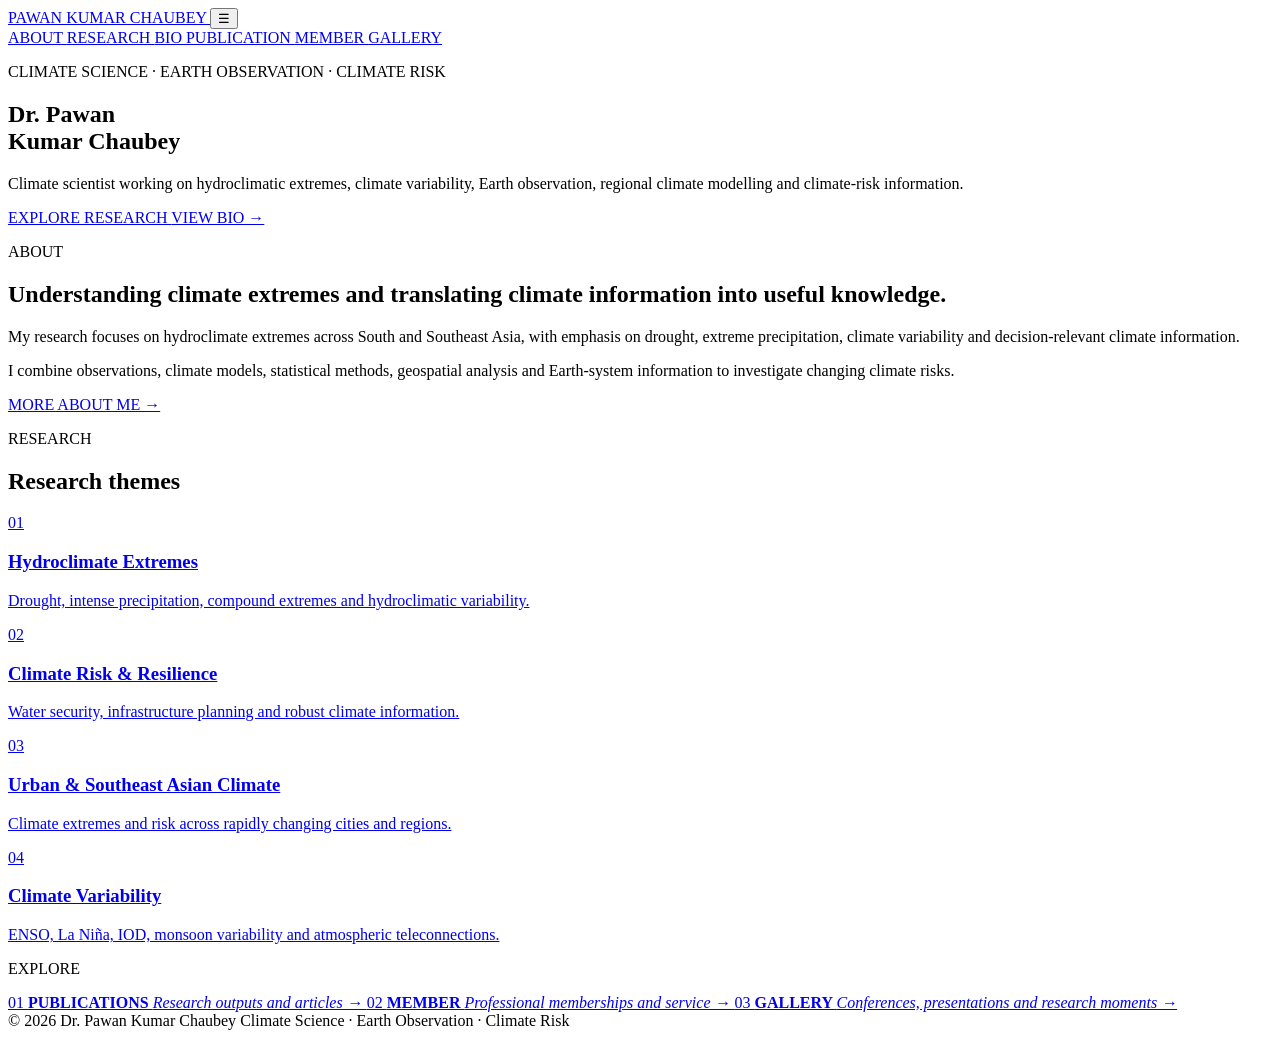
==== index.html @ 9666fa18 "Update index.html" ====
<!DOCTYPE html>
<html lang="en">

<head>


<title>Pawan Kumar Chaubey</title>

<meta
  name="description"
  content="Official website of Pawan Kumar Chaubey, Research Fellow at Nanyang Technological University, Singapore. Research interests include hydroclimatic extremes, climate variability, climate modelling and climate risk."
>

<link
  rel="canonical"
  href="https://pawanchaubey.github.io/"
>




  
  <!-- =====================================================
       BASIC PAGE INFORMATION
       ===================================================== -->

  <meta charset="utf-8">

  <meta
    name="viewport"
    content="width=device-width, initial-scale=1"
  >

  <title>
    Dr. Pawan Kumar Chaubey
  </title>

  <meta
    name="description"
    content="Dr. Pawan Kumar Chaubey — Climate scientist working on hydroclimatic extremes, climate variability, Earth observation, regional climate modelling and climate-risk information."
  >

  <!-- Main website stylesheet -->

  <link
    rel="stylesheet"
    href="css/style.css"
  >
<link rel="stylesheet" href="css/theme.css">
</head>


<body>


<!-- =====================================================
     HEADER / NAVIGATION
     ===================================================== -->

<header class="site-header">


  <!-- =================================================
       WEBSITE NAME / HOME
       ================================================= -->

  <a
    class="brand"
    href="index.html"
  >
    PAWAN KUMAR CHAUBEY
  </a>


  <!-- =================================================
       MOBILE MENU BUTTON
       ================================================= -->

  <button
    class="menu-toggle"
    type="button"
    aria-label="Open menu"
  >
    ☰
  </button>


  <!-- =================================================
       MAIN NAVIGATION
       ================================================= -->

  <nav class="site-nav">


    <!-- ABOUT -->

    <a
      href="about.html"
    >
      ABOUT
    </a>


    <!-- RESEARCH -->

    <a
      href="research.html"
    >
      RESEARCH
    </a>


    <!-- BIO -->

    <a
      href="bio.html"
    >
      BIO
    </a>


    <!-- PUBLICATIONS -->

    <a
      href="publications.html"
    >
      PUBLICATION
    </a>


    <!-- MEMBER -->

    <a
      href="member.html"
    >
      MEMBER
    </a>


    <!-- GALLERY -->

    <a
      href="gallery.html"
    >
      GALLERY
    </a>


  </nav>

</header>



<!-- =====================================================
     MAIN HOME PAGE
     ===================================================== -->

<main>


  <!-- ===================================================
       HERO SECTION
       =================================================== -->

  <section class="hero page-width hero-slideshow">


<!-- ROTATING BACKGROUND IMAGES -->

<div class="hero-slides" aria-hidden="true">

  <div
    class="hero-slide is-active"
    style="background-image: url('assets/hero/1.jpeg');"
  ></div>

  <div
    class="hero-slide"
    style="background-image: url('assets/hero/2.jpeg');"
  ></div>

  <div
    class="hero-slide"
    style="background-image: url('assets/hero/3.jpeg');"
  ></div>

  <div
    class="hero-slide"
    style="background-image: url('assets/hero/4.jpeg');"
  ></div>

</div>


    

    <!-- =================================================
         HERO TEXT
         ================================================= -->

    <div class="hero-content">


      <!-- Small heading -->

      <p class="eyebrow">
        CLIMATE SCIENCE · EARTH OBSERVATION · CLIMATE RISK
      </p>


      <!-- Main name -->

      <h1>
        Dr. Pawan
        <br>
        Kumar Chaubey
      </h1>


      <!-- Main description -->

      <p class="lead">

        Climate scientist working on hydroclimatic extremes,
        climate variability, Earth observation, regional
        climate modelling and climate-risk information.

      </p>


      <!-- =================================================
           HERO BUTTONS
           ================================================= -->

      <div class="hero-links">


        <!-- Research button -->

        <a
          class="button"
          href="research.html"
        >
          EXPLORE RESEARCH
        </a>


        <!-- Bio link -->

        <a
          class="text-link"
          href="bio.html"
        >
          VIEW BIO →
        </a>


      </div>

    </div>



    <!-- =================================================
         HERO VISUAL
         ================================================= -->

    <div class="hero-mark">

      <div class="orbit"></div>

      <div class="orbit orbit-2"></div>

      <div class="earth-dot"></div>

    </div>


  </section>



  <!-- ===================================================
       ABOUT INTRODUCTION
       =================================================== -->

  <section class="intro page-width">


    <p class="section-kicker">
      ABOUT
    </p>


    <div class="two-column">


      <!-- Main statement -->

      <h2>

        Understanding climate extremes and translating
        climate information into useful knowledge.

      </h2>


      <!-- Supporting text -->

      <div class="body-copy">


        <p>

          My research focuses on hydroclimate extremes
          across South and Southeast Asia, with emphasis
          on drought, extreme precipitation, climate
          variability and decision-relevant climate
          information.

        </p>


        <p>

          I combine observations, climate models,
          statistical methods, geospatial analysis and
          Earth-system information to investigate
          changing climate risks.

        </p>


        <!-- About page link -->

        <a
          class="text-link"
          href="about.html"
        >
          MORE ABOUT ME →
        </a>


      </div>

    </div>

  </section>



  <!-- ===================================================
       RESEARCH THEMES
       =================================================== -->

  <section class="feature-section">


    <div class="page-width">


      <p class="section-kicker">
        RESEARCH
      </p>


      <h2 class="section-title">
        Research themes
      </h2>



      <!-- =================================================
           RESEARCH CARDS
           ================================================= -->

      <div class="card-grid">


        <!-- =================================================
             RESEARCH CARD 01
             ================================================= -->

        <a
          class="image-card theme-1"
          href="research.html#extremes"
        >

          <span>
            01
          </span>


          <h3>
            Hydroclimate Extremes
          </h3>


          <p>

            Drought, intense precipitation,
            compound extremes and hydroclimatic
            variability.

          </p>

        </a>



        <!-- =================================================
             RESEARCH CARD 02
             ================================================= -->

        <a
          class="image-card theme-2"
          href="research.html#risk"
        >

          <span>
            02
          </span>


          <h3>
            Climate Risk &amp; Resilience
          </h3>


          <p>

            Water security, infrastructure planning
            and robust climate information.

          </p>

        </a>



        <!-- =================================================
             RESEARCH CARD 03
             ================================================= -->

        <a
          class="image-card theme-3"
          href="research.html#urban"
        >

          <span>
            03
          </span>


          <h3>
            Urban &amp; Southeast Asian Climate
          </h3>


          <p>

            Climate extremes and risk across rapidly
            changing cities and regions.

          </p>

        </a>



        <!-- =================================================
             RESEARCH CARD 04
             ================================================= -->

        <a
          class="image-card theme-4"
          href="research.html#variability"
        >

          <span>
            04
          </span>


          <h3>
            Climate Variability
          </h3>


          <p>

            ENSO, La Niña, IOD, monsoon variability
            and atmospheric teleconnections.

          </p>

        </a>


      </div>

    </div>

  </section>



  <!-- ===================================================
       EXPLORE MORE
       =================================================== -->

  <section class="quick-links page-width">


    <p class="section-kicker">
      EXPLORE
    </p>


    <div class="link-list">


      <!-- PUBLICATIONS -->

      <a
        href="publications.html"
      >

        <span>
          01
        </span>

        <strong>
          PUBLICATIONS
        </strong>

        <em>
          Research outputs and articles →
        </em>

      </a>



      <!-- MEMBER -->

      <a
        href="member.html"
      >

        <span>
          02
        </span>

        <strong>
          MEMBER
        </strong>

        <em>
          Professional memberships and service →
        </em>

      </a>



      <!-- GALLERY -->

      <a
        href="gallery.html"
      >

        <span>
          03
        </span>

        <strong>
          GALLERY
        </strong>

        <em>
          Conferences, presentations and research moments →
        </em>

      </a>


    </div>

  </section>


</main>



<!-- =====================================================
     FOOTER
     ===================================================== -->

<footer class="site-footer">


  <span>
    © 2026 Dr. Pawan Kumar Chaubey
  </span>


  <span>
    Climate Science · Earth Observation · Climate Risk
  </span>


</footer>



<!-- =====================================================
     JAVASCRIPT
     ===================================================== -->

<script src="js/main.js"></script>
<script src="js/hero-slideshow.js"></script>

</body>

</html>
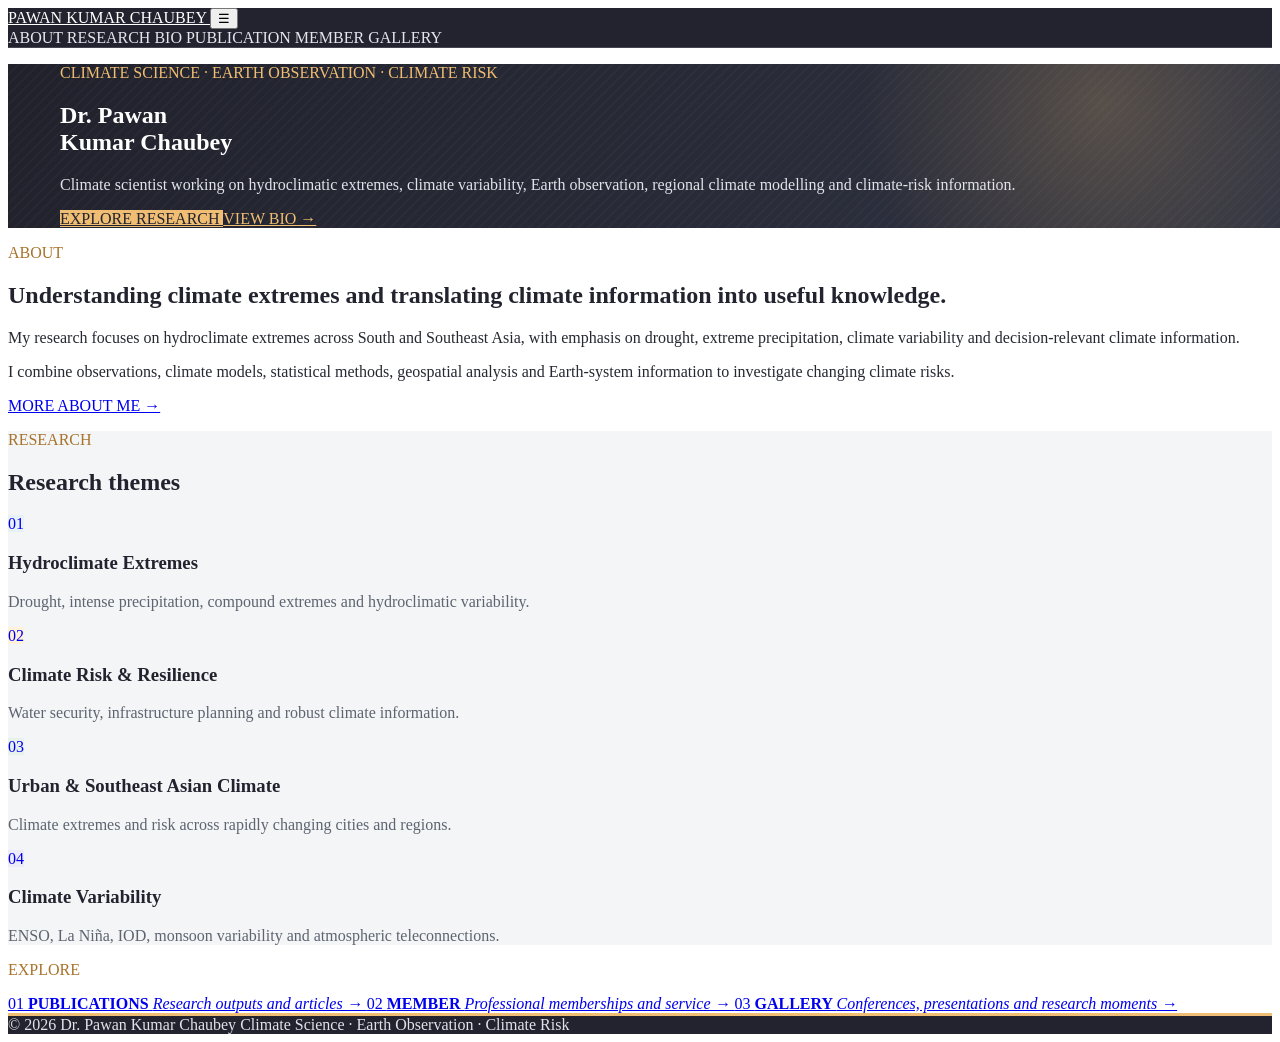
==== commit a0928c3a: "Update index.html" ====
--- a/index.html
+++ b/index.html
@@ -1,3 +1,13 @@
+<!--
+  Copyright © 2026 Dr. Pawan Kumar Chaubey. All rights reserved.
+
+  The original content, photographs, graphics, and design of this website
+  are protected by copyright. Reproduction, redistribution, or reuse
+  without prior permission is prohibited, except as permitted by law.
+
+  Contact: acppawan@gmail.com
+-->
+
 <!DOCTYPE html>
 <html lang="en">
 
@@ -16,7 +26,8 @@
   href="https://pawanchaubey.github.io/"
 >
 
-
+<!-- Google Search Console verification -->
+<meta name="google-site-verification" content="mZPvN4nYBqk1hG_rhTwxhNRq_-baoRgb8CQpA7iklzU" />
 
 
   
--- a/css/theme.css
+++ b/css/theme.css
@@ -0,0 +1,756 @@
+
+/* =========================================================
+   PAWAN KUMAR CHAUBEY — COLOUR THEME
+   Navy + Gold + White
+   Works alongside the existing style.css
+   ========================================================= */
+
+:root {
+  --bg: #ffffff;
+  --paper: #ffffff;
+  --soft: #f4f6f8;
+  --text: #262832;
+  --muted: #5e6470;
+  --line: #e0e3e8;
+  --accent: #c79548;
+  --accent-soft: #fff2dc;
+
+  --navy: #22232e;
+  --navy-light: #303443;
+  --gold: #efbd73;
+}
+
+/* General page colours */
+
+body {
+  background: #ffffff;
+  color: var(--text);
+}
+
+/* Top navigation */
+
+.site-header {
+  background: var(--navy);
+  border-bottom: 1px solid rgba(255,255,255,0.16);
+}
+
+.site-header .brand {
+  color: #ffffff;
+}
+
+.site-nav a {
+  color: #e5e6ec;
+  text-decoration: none;
+}
+
+.site-nav a:hover,
+.site-nav a.active {
+  color: var(--gold);
+}
+
+.site-nav a.active::after {
+  background: var(--gold);
+}
+
+/* Homepage hero banner */
+
+.hero.page-width {
+  width: 100%;
+  max-width: none;
+  margin: 0;
+  padding-left: max(40px, calc((100% - 1160px) / 2));
+  padding-right: max(40px, calc((100% - 1160px) / 2));
+
+  color: #ffffff;
+
+  background:
+    radial-gradient(
+      circle at 80% 25%,
+      rgba(239,189,115,0.22),
+      transparent 22%
+    ),
+    repeating-linear-gradient(
+      135deg,
+      rgba(255,255,255,0.025) 0,
+      rgba(255,255,255,0.025) 2px,
+      transparent 2px,
+      transparent 7px
+    ),
+    linear-gradient(
+      120deg,
+      #20212b,
+      #303443
+    );
+}
+
+.hero .eyebrow,
+.hero .text-link {
+  color: var(--gold);
+}
+
+.hero h1 {
+  color: #ffffff;
+}
+
+.hero .lead {
+  color: #e1e3e9;
+}
+
+.hero .button {
+  background: var(--gold);
+  border-color: var(--gold);
+  color: var(--navy);
+}
+
+.hero .button:hover {
+  background: #ffffff;
+  border-color: #ffffff;
+  color: var(--navy);
+}
+
+/* Decorative sphere */
+
+.orbit {
+  border-color: rgba(239,189,115,0.55);
+}
+
+.orbit::before {
+  background:
+    radial-gradient(
+      circle at 35% 30%,
+      #fff0d4,
+      #e6bd77 48%,
+      #b77839 100%
+    );
+}
+
+.orbit::after {
+  border-color: rgba(239,189,115,0.7);
+}
+
+.orbit-2 {
+  border-color: rgba(255,255,255,0.25);
+}
+
+/* Home introduction */
+
+.intro,
+.quick-links {
+  background: #ffffff;
+}
+
+.section-kicker {
+  color: #a8732c;
+}
+
+.two-column h2,
+.section-title {
+  color: var(--navy);
+}
+
+/* Research section */
+
+.feature-section {
+  background: #f3f5f7;
+}
+
+.image-card {
+  border-color: #e0e3e8;
+  text-decoration: none;
+}
+
+.image-card h3 {
+  color: var(--navy);
+}
+
+.image-card p {
+  color: var(--muted);
+}
+
+.image-card:hover {
+  border-color: var(--gold);
+  box-shadow: 0 10px 28px rgba(34,35,46,0.1);
+}
+
+.theme-1 {
+  background: linear-gradient(135deg,#e8f1f7,#f8fafc);
+}
+
+.theme-2 {
+  background: linear-gradient(135deg,#fff1da,#fffaf1);
+}
+
+.theme-3 {
+  background: linear-gradient(135deg,#e8f2ec,#f8fbf9);
+}
+
+.theme-4 {
+  background: linear-gradient(135deg,#eeebf8,#faf9fd);
+}
+
+/* Inner page title banners */
+
+.inner-page > .page-heading {
+  max-width: none;
+  padding: 32px;
+  background:
+    radial-gradient(
+      circle at 85% 20%,
+      rgba(239,189,115,0.18),
+      transparent 22%
+    ),
+    repeating-linear-gradient(
+      135deg,
+      rgba(255,255,255,0.025) 0,
+      rgba(255,255,255,0.025) 2px,
+      transparent 2px,
+      transparent 7px
+    ),
+    linear-gradient(120deg,#20212b,#303443);
+
+  border-bottom: 3px solid var(--gold);
+}
+
+.inner-page > .page-heading .section-kicker {
+  color: var(--gold);
+}
+
+.inner-page > .page-heading h1 {
+  color: #ffffff;
+}
+
+.inner-page > .page-heading .page-subtitle {
+  color: #e2e4e9;
+}
+
+/* Research cards */
+
+.research-detail,
+.member-grid article {
+  background: #ffffff;
+  border-color: #e0e3e8;
+  border-top-color: var(--gold);
+}
+
+.research-detail h2,
+.member-grid h2 {
+  color: var(--navy);
+}
+
+.detail-number,
+.timeline-item small {
+  color: #a8732c;
+}
+
+.tag-row span {
+  background: #fff7e9;
+  border-color: #efdfc2;
+  color: #77552c;
+}
+
+/* Career timeline */
+
+.timeline {
+  border-left-color: #d8c29d;
+}
+
+.timeline-item .dot {
+  background: var(--accent);
+  box-shadow: 0 0 0 1px #d8c29d;
+}
+
+/* About page links */
+
+.contact-links a {
+  border-color: #dec69f;
+  color: #94672d;
+}
+
+.contact-links a:hover {
+  background: var(--navy);
+  border-color: var(--navy);
+  color: #ffffff;
+}
+
+/* Organization strip */
+
+.logos-strip div {
+  background: #fffaf1;
+  color: #89612b;
+  border-color: #eadfc9;
+}
+
+/* Gallery */
+
+.gallery-item {
+  border-color: #e0e3e8;
+  background: #ffffff;
+}
+
+.gallery-item figcaption strong {
+  color: var(--navy);
+}
+
+.gallery-item figcaption span {
+  color: var(--muted);
+}
+
+/* Publications — colour overrides only */
+
+.pub-main .pub-intro {
+  background:
+    linear-gradient(120deg,#20212b,#303443);
+  border-bottom: 3px solid var(--gold);
+}
+
+.pub-main .pub-intro h1 {
+  color: #ffffff;
+}
+
+.pub-main .pub-intro p {
+  color: #e2e4e9;
+}
+
+.pub-main .pub-kicker {
+  color: var(--gold);
+}
+
+.pub-main .pub-card {
+  border-color: #e0e3e8;
+  border-left-color: var(--gold);
+  background: #ffffff;
+}
+
+.pub-main .pub-type {
+  color: #a8732c;
+}
+
+.pub-main .pub-links a {
+  border-color: #dec69f;
+  color: #89612b;
+}
+
+.pub-main .pub-links a:hover {
+  background: var(--navy);
+  border-color: var(--navy);
+  color: #ffffff;
+}
+
+/* Footer */
+
+.site-footer {
+  background: var(--navy);
+  border-top: 3px solid var(--gold);
+  color: #e0e3e8;
+}
+
+/* Mobile navigation */
+
+@media (max-width: 820px) {
+
+  .site-nav {
+    background: var(--navy);
+    border-bottom-color: rgba(255,255,255,0.16);
+  }
+
+  .site-nav a {
+    color: #e5e6ec;
+    border-bottom-color: rgba(255,255,255,0.12);
+  }
+
+  .hero.page-width {
+    padding-left: 24px;
+    padding-right: 24px;
+  }
+
+  .inner-page > .page-heading {
+    padding: 26px 22px;
+  }
+
+  .pub-main .pub-intro {
+    padding-left: 22px;
+    padding-right: 22px;
+  }
+}
+
+@media (max-width: 540px) {
+
+  .hero.page-width {
+    padding-left: 18px;
+    padding-right: 18px;
+  }
+
+  .inner-page > .page-heading {
+    padding: 24px 18px;
+  }
+
+  .pub-main .pub-intro {
+    padding-left: 18px;
+    padding-right: 18px;
+  }
+}
+
+
+
+
+
+/* =====================================================
+   FIX PROFESSIONAL LINKS — ICON SIZE AND ALIGNMENT
+   ===================================================== */
+
+.contact-links,
+.contact-links.professional-links {
+  display: flex !important;
+  flex-direction: row !important;
+  flex-wrap: wrap !important;
+  align-items: center !important;
+  justify-content: flex-start !important;
+  gap: 10px !important;
+  margin-top: 24px !important;
+  padding: 0 !important;
+}
+
+/* Keep each icon and its label on the same line */
+
+.contact-links a {
+  display: inline-flex !important;
+  flex-direction: row !important;
+  align-items: center !important;
+  justify-content: center !important;
+  gap: 8px !important;
+
+  width: auto !important;
+  height: auto !important;
+  min-width: 0 !important;
+  min-height: 40px !important;
+  max-width: 100% !important;
+
+  box-sizing: border-box !important;
+  padding: 9px 12px !important;
+  margin: 0 !important;
+
+  background: #ffffff !important;
+  color: #343641 !important;
+  border: 1px solid #e0e3e8 !important;
+  border-radius: 5px !important;
+
+  font-family: Arial, Helvetica, sans-serif !important;
+  font-size: 12px !important;
+  font-weight: 600 !important;
+  line-height: 1.2 !important;
+  text-decoration: none !important;
+  white-space: nowrap !important;
+
+  transition: background 0.2s ease, border-color 0.2s ease;
+}
+
+/* Force all logo images to a small, consistent size */
+
+.contact-links a img {
+  display: block !important;
+  width: 20px !important;
+  height: 20px !important;
+  min-width: 20px !important;
+  max-width: 20px !important;
+  min-height: 20px !important;
+  max-height: 20px !important;
+
+  flex: 0 0 20px !important;
+  object-fit: contain !important;
+  margin: 0 !important;
+  padding: 0 !important;
+}
+
+/* Keep the email icon consistent */
+
+.contact-links a svg {
+  display: block !important;
+  width: 20px !important;
+  height: 20px !important;
+  min-width: 20px !important;
+  max-width: 20px !important;
+  flex: 0 0 20px !important;
+  margin: 0 !important;
+}
+
+/* Small external-link arrow */
+
+.contact-links .link-arrow {
+  display: inline !important;
+  color: #a8732c !important;
+  font-size: 12px !important;
+}
+
+/* Hover effect */
+
+.contact-links a:hover {
+  background: #22232e !important;
+  color: #ffffff !important;
+  border-color: #c79548 !important;
+}
+
+.contact-links a:hover .link-arrow {
+  color: #efbd73 !important;
+}
+
+/* Mobile screens */
+
+@media (max-width: 560px) {
+  .contact-links,
+  .contact-links.professional-links {
+    gap: 8px !important;
+  }
+
+  .contact-links a {
+    min-height: 38px !important;
+    padding: 8px 10px !important;
+    font-size: 11px !important;
+  }
+}
+
+
+
+
+
+
+
+
+
+
+
+
+
+/* =====================================================
+   FINAL FIX: PROFESSIONAL LINKS AND ICONS
+   ===================================================== */
+
+.contact-links.professional-links {
+  display: flex !important;
+  flex-direction: row !important;
+  flex-wrap: wrap !important;
+  align-items: center !important;
+  justify-content: flex-start !important;
+  gap: 10px !important;
+  margin: 24px 0 0 !important;
+  padding: 0 !important;
+}
+
+.contact-links.professional-links a {
+  display: inline-flex !important;
+  flex-direction: row !important;
+  align-items: center !important;
+  justify-content: center !important;
+  gap: 8px !important;
+
+  width: auto !important;
+  height: auto !important;
+  min-width: 0 !important;
+  min-height: 40px !important;
+  max-width: 100% !important;
+  box-sizing: border-box !important;
+
+  margin: 0 !important;
+  padding: 9px 12px !important;
+
+  background: #ffffff !important;
+  color: #343641 !important;
+  border: 1px solid #e0e3e8 !important;
+  border-radius: 5px !important;
+
+  font-family: Arial, Helvetica, sans-serif !important;
+  font-size: 12px !important;
+  font-weight: 600 !important;
+  line-height: 1.2 !important;
+  letter-spacing: 0 !important;
+  text-decoration: none !important;
+  white-space: nowrap !important;
+}
+
+/* Uniform icon container */
+
+.contact-links.professional-links .social-icon {
+  display: inline-flex !important;
+  align-items: center !important;
+  justify-content: center !important;
+
+  width: 20px !important;
+  height: 20px !important;
+  min-width: 20px !important;
+  max-width: 20px !important;
+  min-height: 20px !important;
+  max-height: 20px !important;
+
+  flex: 0 0 20px !important;
+  box-sizing: border-box !important;
+  margin: 0 !important;
+  padding: 0 !important;
+
+  font-family: Arial, Helvetica, sans-serif !important;
+  line-height: 1 !important;
+}
+
+/* Uniform SVG sizing */
+
+.contact-links.professional-links .social-icon svg {
+  display: block !important;
+  width: 20px !important;
+  height: 20px !important;
+  min-width: 20px !important;
+  max-width: 20px !important;
+  min-height: 20px !important;
+  max-height: 20px !important;
+}
+
+/* Google Scholar */
+
+.contact-links.professional-links .scholar-icon {
+  color: #4285f4 !important;
+}
+
+/* ORCID */
+
+.contact-links.professional-links .orcid-icon {
+  border-radius: 50% !important;
+  background: #a6ce39 !important;
+  color: #ffffff !important;
+  font-size: 11px !important;
+  font-weight: 700 !important;
+}
+
+/* GitHub */
+
+.contact-links.professional-links .github-icon {
+  color: #181717 !important;
+}
+
+/* LinkedIn */
+
+.contact-links.professional-links .linkedin-icon {
+  border-radius: 3px !important;
+  background: #0a66c2 !important;
+  color: #ffffff !important;
+  font-size: 14px !important;
+  font-weight: 700 !important;
+  letter-spacing: -1px !important;
+}
+
+/* Email */
+
+.contact-links.professional-links .email-icon {
+  color: #6b7280 !important;
+}
+
+/* External-link arrow */
+
+.contact-links.professional-links .link-arrow {
+  color: #a8732c !important;
+  font-size: 12px !important;
+}
+
+/* Hover effect */
+
+.contact-links.professional-links a:hover {
+  background: #22232e !important;
+  border-color: #c79548 !important;
+  color: #ffffff !important;
+}
+
+.contact-links.professional-links a:hover .github-icon,
+.contact-links.professional-links a:hover .email-icon {
+  color: #ffffff !important;
+}
+
+.contact-links.professional-links a:hover .link-arrow {
+  color: #efbd73 !important;
+}
+
+/* Mobile */
+
+@media (max-width: 560px) {
+  .contact-links.professional-links {
+    gap: 8px !important;
+  }
+
+  .contact-links.professional-links a {
+    min-height: 38px !important;
+    padding: 8px 10px !important;
+    font-size: 11px !important;
+  }
+}
+
+
+
+
+
+
+/* =====================================================
+   ABOUT PAGE — RESTORE PHOTO WIDTH AND MOVE CALLOUT
+   ===================================================== */
+
+.about-layout {
+  display: grid !important;
+  grid-template-columns: minmax(350px, 0.9fr) minmax(0, 1.2fr) !important;
+  align-items: start !important;
+  gap: 64px !important;
+  width: 100% !important;
+  max-width: 1180px !important;
+  margin: 55px auto 0 !important;
+}
+
+.about-layout .portrait-placeholder {
+  width: 100% !important;
+  max-width: 450px !important;
+  min-width: 0 !important;
+  margin: 0 !important;
+}
+
+.about-layout .portrait-placeholder img {
+  display: block !important;
+  width: 100% !important;
+  max-width: 450px !important;
+  height: auto !important;
+  object-fit: cover !important;
+}
+
+.about-layout .body-copy {
+  min-width: 0 !important;
+  width: 100% !important;
+}
+
+/* Place Research Approach BELOW both columns */
+
+.inner-page > .callout {
+  display: block !important;
+  clear: both;
+  width: 100% !important;
+  max-width: 1180px !important;
+  box-sizing: border-box !important;
+  margin: 65px auto 55px !important;
+  padding: 35px 0 !important;
+}
+
+.inner-page > .callout h2 {
+  max-width: 850px;
+  font-size: clamp(30px, 3.5vw, 44px);
+  line-height: 1.2;
+}
+
+/* Tablet and mobile */
+
+@media (max-width: 800px) {
+  .about-layout {
+    grid-template-columns: 1fr !important;
+    gap: 30px !important;
+    margin-top: 35px !important;
+  }
+
+  .about-layout .portrait-placeholder {
+    max-width: 420px !important;
+  }
+
+  .inner-page > .callout {
+    margin-top: 40px !important;
+    padding: 20px 0 !important;
+  }
+}
+
